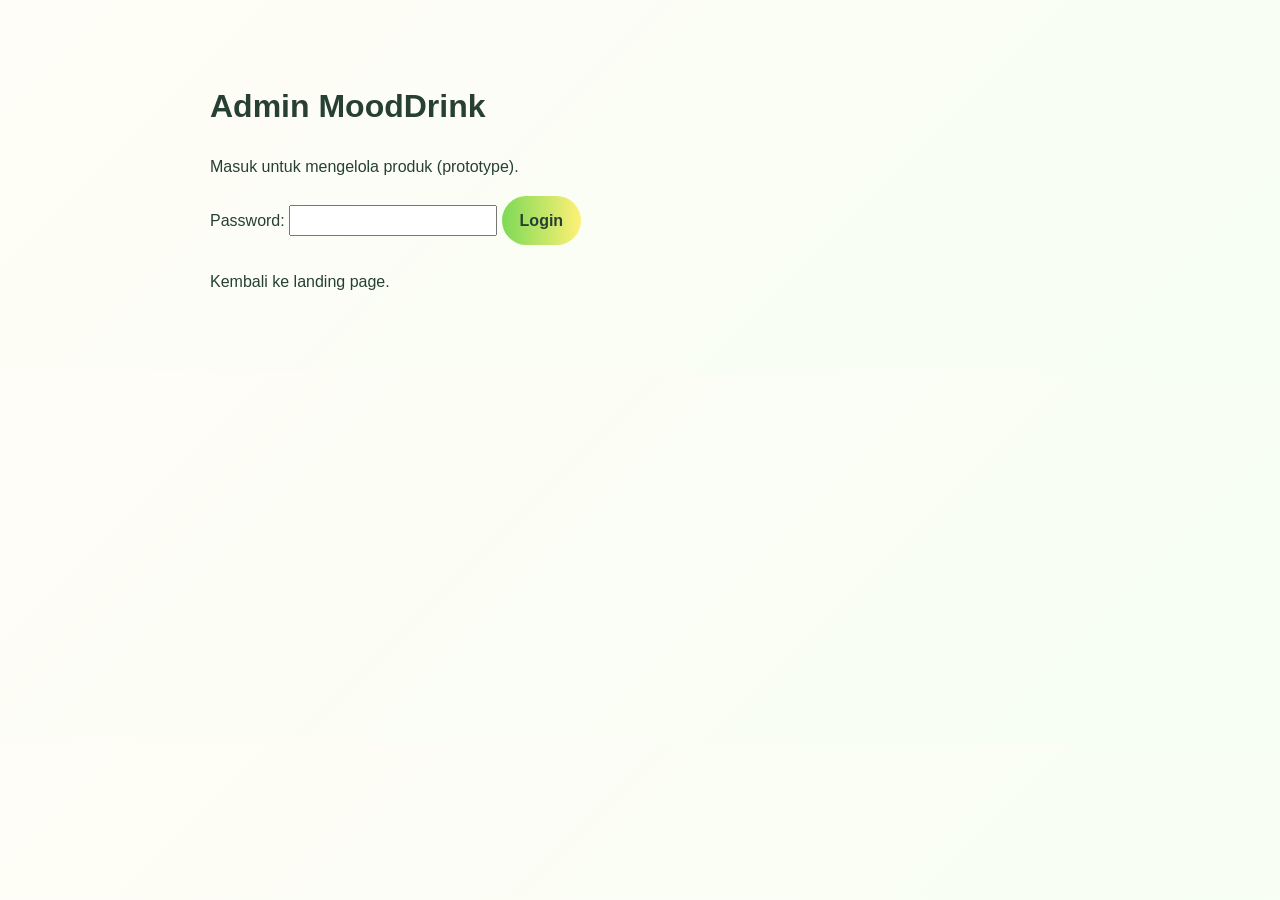
==== lamdingpage/admin.html @ 5b359b13 "feat(admin): add admin panel with product and order management - Implement admin login with password" ====
<!DOCTYPE html>
<html lang="id">
  <head>
    <meta charset="utf-8" />
    <meta name="viewport" content="width=device-width,initial-scale=1" />
    <meta http-equiv="Cache-Control" content="no-store, no-cache, must-revalidate, max-age=0" />
    <meta http-equiv="Pragma" content="no-cache" />
    <title>MoodDrink Admin</title>
    <link rel="stylesheet" href="styles.css" />
  </head>
  <body>
    <main style="max-width:900px;margin:40px auto;padding:20px;">
      <h1>Admin MoodDrink</h1>
      <div id="admin-login">
        <p>Masuk untuk mengelola produk (prototype).</p>
        <label>Password: <input id="admin-password" type="password" /></label>
        <button id="admin-login-btn" class="btn btn-primary">Login</button>
        <p style="color:var(--coral);font-weight:700;" id="admin-login-msg"></p>
      </div>
      <div id="admin-panel" style="display:none;">
        <div style="display:flex;justify-content:space-between;align-items:center;gap:12px;">
          <h2>Kelola Produk</h2>
          <button id="admin-logout-btn" class="btn btn-secondary" type="button">Logout</button>
        </div>
        <div id="admin-stats" class="stats" style="padding:0;margin:12px 0 18px;max-width:none;"></div>
        <form id="admin-add-form">
          <input id="p-name" placeholder="Nama produk" required />
          <input id="p-price" placeholder="Harga (angka)" required />
          <input id="p-desc" placeholder="Deskripsi" />
          <select id="p-category" required>
            <option value="">-- Pilih kategori --</option>
            <option value="juice">Juice Fresh</option>
            <option value="smoothie">Smoothie Creamy</option>
            <option value="coffee">Coffee Mood</option>
            <option value="tea">Tea Spark</option>
            <option value="ice-blend">Ice Blend</option>
            <option value="snack">Snack</option>
          </select>
          <select id="p-mood">
            <option value="fresh">Fresh</option>
            <option value="happy">Happy</option>
            <option value="focus">Focus</option>
            <option value="relax">Relax</option>
          </select>
          <input id="p-image" placeholder="URL foto produk" />
          <input id="p-stock" type="number" placeholder="Stok" value="10" min="0" />
          <button class="btn btn-primary" type="submit">Tambah / Simpan</button>
        </form>
        <div id="admin-list" style="margin-top:18px;"></div>
        <div style="margin-top:20px;">
          <h3>Pesanan Masuk</h3>
          <p style="font-size:0.95rem;color:#444;margin-bottom:8px;">Kelola status pesanan: baru, diproses, siap kirim, dan selesai.</p>
          <div id="admin-transactions"></div>
        </div>
      </div>
      <p style="margin-top:24px;">Kembali ke <a href="index.html">landing page</a>.</p>
    </main>
    <script src="admin.js?v=2"></script>
  </body>
</html>
---- lamdingpage/styles.css ----
:root {
  --mint: #7ed957;
  --lemon: #fff176;
  --coral: #ff8a65;
  --sky: #aedff7;
  --cream: #fffdf7;
  --text: #274033;
  --muted: #5f6f64;
  --border: #e8f2e7;
  --shadow: 0 12px 30px rgba(39, 64, 51, 0.08);
}

* { box-sizing: border-box; }
html { scroll-behavior: smooth; }
body {
  margin: 0;
  font-family: Arial, Helvetica, sans-serif;
  background: linear-gradient(135deg, var(--cream), #f7fff4);
  color: var(--text);
  line-height: 1.6;
}
a { text-decoration: none; color: inherit; }
button, input, select { font: inherit; }

.topbar {
  display: flex;
  justify-content: space-between;
  align-items: center;
  padding: 18px 24px;
  position: sticky;
  top: 0;
  background: rgba(255, 253, 247, 0.95);
  backdrop-filter: blur(8px);
  z-index: 100;
}

.brand { display: flex; align-items: center; gap: 10px; font-weight: 700; font-size: 1.1rem; }
.brand-mark {
  display: inline-flex;
  align-items: center;
  justify-content: center;
  width: 46px; height: 46px;
  border-radius: 16px;
  background: linear-gradient(135deg, #fff4b8 0%, var(--mint) 55%, #74d16b 100%);
  box-shadow: 0 10px 24px rgba(126, 217, 87, 0.25);
  position: relative;
  overflow: hidden;
}
.brand-mark-cup {
  width: 20px; height: 18px;
  border: 2px solid #2d4538;
  border-radius: 0 0 10px 10px;
  border-top: 0;
  position: relative;
  transform: translateY(1px);
}
.brand-mark-cup::before {
  content: '';
  position: absolute;
  top: -9px; left: 2px;
  width: 10px; height: 9px;
  border-top: 2px solid #2d4538;
  border-left: 2px solid #2d4538;
  border-right: 2px solid #2d4538;
  border-radius: 8px 8px 0 0;
  background: rgba(255,255,255,0.45);
}
.brand-mark-cup::after {
  content: '';
  position: absolute;
  top: -2px; right: -8px;
  width: 10px; height: 10px;
  border-radius: 50%;
  background: var(--coral);
  box-shadow: 0 0 0 2px rgba(255,255,255,0.45);
}
.brand-mark::before {
  content: '';
  position: absolute;
  bottom: 6px; right: 5px;
  width: 12px; height: 10px;
  background: linear-gradient(135deg, #4fbf6f, #8be77b);
  border-radius: 12px 0 12px 0;
  transform: rotate(-18deg);
}
.brand-mark::after {
  content: '';
  position: absolute;
  top: 4px; left: 4px;
  width: 8px; height: 8px;
  border-radius: 50%;
  background: rgba(255,255,255,0.7);
}
.nav-links { display: flex; gap: 18px; color: var(--muted); }
.cart-pill {
  border: none;
  border-radius: 999px;
  padding: 10px 14px;
  background: var(--text);
  color: white;
  font-weight: 700;
  cursor: pointer;
}
.cart-pill span { margin-left: 6px; }
.menu-toggle { display: none; border: none; background: none; font-size: 1.3rem; }

.hero {
  display: grid;
  grid-template-columns: 1.2fr 0.8fr;
  gap: 32px;
  padding: 56px 24px 36px;
  align-items: center;
  max-width: 1200px;
  margin: 0 auto;
}
.eyebrow {
  text-transform: uppercase;
  letter-spacing: 0.2em;
  font-size: 0.75rem;
  font-weight: 700;
  color: var(--coral);
  margin-bottom: 8px;
}
.hero h1 { font-size: clamp(2rem, 4vw, 3.2rem); line-height: 1.15; margin: 0 0 14px; }
.hero-text { font-size: 1.02rem; color: var(--muted); max-width: 620px; }
.hero-actions { display: flex; gap: 12px; flex-wrap: wrap; margin: 22px 0; }
.btn {
  display: inline-block;
  padding: 12px 18px;
  border-radius: 999px;
  font-weight: 700;
  border: none;
  cursor: pointer;
}
.btn-primary { background: linear-gradient(90deg, var(--mint), var(--lemon)); color: var(--text); }
.btn-secondary { border: 1px solid var(--border); background: white; color: var(--text); }
.hero-highlights { list-style: none; padding: 0; display: flex; flex-wrap: wrap; gap: 12px; color: var(--muted); }
.hero-card {
  background: linear-gradient(135deg, var(--sky), white);
  padding: 24px;
  border-radius: 28px;
  min-height: 320px;
  position: relative;
  overflow: hidden;
  box-shadow: 0 18px 40px rgba(87, 122, 93, 0.12);
}
.drink-bubble { position: absolute; border-radius: 50%; background: rgba(255,255,255,0.6); }
.bubble-large { width: 180px; height: 180px; top: -40px; right: -40px; }
.bubble-small { width: 90px; height: 90px; bottom: 24px; left: 20px; }
.hero-product-image {
  position: absolute;
  inset: 22px 24px auto auto;
  width: 180px;
  height: 220px;
  object-fit: cover;
  border-radius: 24px;
  box-shadow: 0 16px 32px rgba(39, 64, 51, 0.16);
  z-index: 1;
}
.hero-card-inner {
  position: relative;
  z-index: 1;
  background: rgba(255,255,255,0.92);
  border-radius: 24px;
  padding: 24px;
  margin-top: 70px;
  margin-right: 50px;
  max-width: 250px;
}
.hero-card-inner h3 { margin: 0 0 6px; }
.hero-card-inner p, .hero-card-inner span, .hero-card-inner strong { display: block; }

.stats { display: grid; grid-template-columns: repeat(3, 1fr); gap: 16px; max-width: 1200px; margin: 0 auto 40px; padding: 0 24px; }
.stats > div { background: white; padding: 18px; border-radius: 18px; text-align: center; border: 1px solid var(--border); }
.stats strong { display: block; font-size: 1.2rem; }

.section { max-width: 1200px; margin: 0 auto; padding: 40px 24px; }
.section-heading { margin-bottom: 20px; }
.section-heading h2 { margin: 0; font-size: clamp(1.4rem, 2.3vw, 1.9rem); }
.product-grid, .feature-grid, .testimonial-grid, .category-grid, .step-grid { display: grid; gap: 18px; }
.product-grid { grid-template-columns: repeat(4, 1fr); }
.feature-grid { grid-template-columns: repeat(3, 1fr); }
.testimonial-grid { grid-template-columns: repeat(2, 1fr); }
.category-grid { grid-template-columns: repeat(4, 1fr); }
.step-grid { grid-template-columns: repeat(3, 1fr); }
.product-card, .feature-card, .testimonial-card, .faq-item, .category-card, .step-card, .newsletter-card, .cart-panel, .checkout-card, .profile-card, .history-card {
  background: white;
  border: 1px solid var(--border);
  border-radius: 24px;
  padding: 20px;
  box-shadow: var(--shadow);
}
.product-card {
  display: flex;
  flex-direction: column;
  gap: 14px;
  align-items: stretch;
  min-height: 380px;
  transition: transform 220ms ease, box-shadow 220ms ease;
}
.product-card:hover {
  transform: translateY(-8px);
  box-shadow: 0 24px 40px rgba(39, 64, 51, 0.14);
}
.product-card h3 { margin: 0; font-size: 1.12rem; color: #243838; }
.product-card p { margin: 0; color: #5f6f64; line-height: 1.55; }
.product-card span { display: inline-block; font-weight: 700; color: var(--coral); margin-top: 6px; }
.product-meta { display: flex; flex-wrap: wrap; gap: 8px; }
.tag {
  display: inline-flex;
  align-items: center;
  width: fit-content;
  border-radius: 999px;
  background: #f5f5f5;
  color: var(--muted);
  font-size: 0.78rem;
  font-weight: 700;
  padding: 5px 9px;
}
.product-thumb {
  width: 100%;
  height: 210px;
  object-fit: cover;
  border-radius: 22px;
  margin-bottom: 8px;
  box-shadow: 0 12px 28px rgba(39, 64, 51, 0.12);
}
.product-card .btn {
  margin-top: auto;
  padding: 12px 16px;
}
.add-btn { margin-top: auto; width: fit-content; }
.category-icon { font-size: 2rem; }
.catalog-toolbar {
  display: grid;
  grid-template-columns: repeat(4, 1fr);
  gap: 12px;
  margin-bottom: 18px;
}
.catalog-toolbar label, .profile-card label, .variant-grid label {
  display: grid;
  gap: 6px;
  color: var(--muted);
  font-weight: 700;
  font-size: 0.9rem;
}
.catalog-toolbar select, .profile-card input, .profile-card select, .variant-grid select {
  border: 1px solid var(--border);
  border-radius: 14px;
  padding: 11px 12px;
  background: white;
  color: var(--text);
}
.newsletter-card { display: flex; align-items: center; justify-content: space-between; gap: 20px; }
.subscribe-form { display: flex; gap: 10px; flex-wrap: wrap; }
.subscribe-form input { min-width: 240px; padding: 10px 12px; border-radius: 999px; border: 1px solid var(--border); }
.subscribe-message { color: var(--coral); font-weight: 700; margin-top: 8px; }

.promo-banner {
  max-width: 1200px; margin: 24px auto 40px; padding: 24px; border-radius: 24px;
  background: linear-gradient(90deg, var(--mint), var(--lemon));
  display: flex; align-items: center; justify-content: space-between; gap: 16px;
}
.order-section { padding-top: 20px; }
.order-layout { display: grid; grid-template-columns: 1.1fr 0.9fr; gap: 18px; }
.order-panel, .order-summary { background: white; border: 1px solid var(--border); border-radius: 20px; padding: 20px; box-shadow: 0 8px 22px rgba(39, 64, 51, 0.05); }
.select-group { display: flex; flex-direction: column; gap: 6px; margin-bottom: 14px; }
.select-group select { padding: 10px 12px; border-radius: 12px; border: 1px solid var(--border); font-size: 0.95rem; }
.order-summary h3 { margin-top: 0; }
.order-summary p { margin: 6px 0; }
.order-message { color: var(--coral); font-weight: 700; margin-top: 14px; }

.faq-list { display: grid; gap: 12px; }

.checkout-layout, .account-layout {
  display: grid;
  grid-template-columns: minmax(0, 1.25fr) minmax(300px, 0.75fr);
  gap: 18px;
}
.panel-title-row {
  display: flex;
  justify-content: space-between;
  align-items: center;
  gap: 12px;
}
.panel-title-row h3 { margin: 0; }
.cart-list, .history-list { display: grid; gap: 12px; margin-top: 14px; }
.cart-item, .history-item {
  display: grid;
  grid-template-columns: 1fr auto;
  gap: 12px;
  align-items: center;
  padding: 12px;
  border: 1px solid var(--border);
  border-radius: 16px;
  background: #fffefb;
}
.cart-actions {
  display: inline-grid;
  grid-template-columns: 34px 34px 34px;
  gap: 6px;
  align-items: center;
}
.qty-btn {
  width: 34px;
  height: 34px;
  border: 1px solid var(--border);
  border-radius: 50%;
  background: white;
  cursor: pointer;
  font-weight: 800;
}
.price-lines {
  display: grid;
  grid-template-columns: 1fr auto;
  gap: 10px 12px;
  padding: 14px 0;
  border-top: 1px solid var(--border);
  border-bottom: 1px solid var(--border);
  margin: 12px 0 16px;
}
.mini-note { color: var(--muted); font-size: 0.92rem; margin: 8px 0 0; }
.profile-card { display: grid; gap: 12px; }
.loyalty-badge {
  border-radius: 999px;
  background: linear-gradient(90deg, var(--lemon), var(--mint));
  padding: 7px 11px;
  font-weight: 800;
}
.checkout-preview {
  background: #f7fff4;
  border: 1px solid var(--border);
  border-radius: 14px;
  padding: 10px 12px;
  font-weight: 800;
}
.modal-product-image {
  width: 100%;
  height: 220px;
  object-fit: cover;
  border-radius: 18px;
  margin: 8px 0 12px;
}
.variant-grid {
  display: grid;
  grid-template-columns: repeat(2, 1fr);
  gap: 10px;
  margin-top: 12px;
}

.modal-overlay {
  position: fixed; inset: 0; background: rgba(8, 20, 16, 0.45); display: none; align-items: center; justify-content: center; padding: 20px; z-index: 200;
}
.modal-overlay.active { display: flex; }
.modal-box { background: white; border-radius: 24px; padding: 24px; width: min(560px, 100%); max-height: calc(100vh - 40px); overflow: auto; position: relative; }
.modal-close { position: absolute; top: 12px; right: 14px; border: none; background: none; font-size: 1.3rem; cursor: pointer; }
.modal-box form { display: grid; gap: 12px; }
.modal-box label { display: grid; gap: 6px; font-weight: 600; }
.modal-box input, .modal-box select { padding: 10px 12px; border-radius: 12px; border: 1px solid var(--border); }

/* Product card micro-interactions */
.product-card { transition: transform 220ms ease, box-shadow 220ms ease; }
.product-card:hover { transform: translateY(-6px) scale(1.01); box-shadow: 0 20px 40px rgba(39,64,51,0.12); }

/* Product modal specific */
#product-modal .modal-box { animation: scaleIn 220ms ease; }
@keyframes scaleIn { from { transform: scale(0.96); opacity: 0; } to { transform: scale(1); opacity: 1; } }

/* subtle entrance for hero elements */
.hero-copy, .hero-card { transform-origin: center; animation: floatIn 480ms cubic-bezier(.2,.9,.24,1); }
@keyframes floatIn { from { transform: translateY(6px); opacity: 0; } to { transform: translateY(0); opacity: 1; } }

.footer { text-align: center; padding: 24px; color: var(--muted); border-top: 1px solid var(--border); }

@media (max-width: 860px) {
  .hero, .product-grid, .feature-grid, .testimonial-grid, .stats, .category-grid, .step-grid, .catalog-toolbar { grid-template-columns: 1fr 1fr; }
  .hero { grid-template-columns: 1fr; }
  .checkout-layout, .account-layout { grid-template-columns: 1fr; }
  .newsletter-card { flex-direction: column; align-items: flex-start; }
}
@media (max-width: 640px) {
  .menu-toggle { display: block; }
  .nav-links { display: none; position: absolute; top: 60px; right: 16px; flex-direction: column; background: white; padding: 12px; border-radius: 12px; border: 1px solid var(--border); }
  .nav-links.active { display: flex; }
  .cart-pill { display: none; }
  .hero, .product-grid, .feature-grid, .testimonial-grid, .stats, .promo-banner, .category-grid, .step-grid, .catalog-toolbar, .variant-grid { grid-template-columns: 1fr; }
  .promo-banner { display: block; }
  .order-layout { grid-template-columns: 1fr; }
  .cart-item, .history-item { grid-template-columns: 1fr; }
  .subscribe-form { flex-direction: column; width: 100%; }
  .subscribe-form input { min-width: 100%; }
  .hero-product-image { position: relative; inset: auto; width: 100%; height: 180px; margin-bottom: 12px; }
  .hero-card-inner { margin: 0; max-width: none; }
}
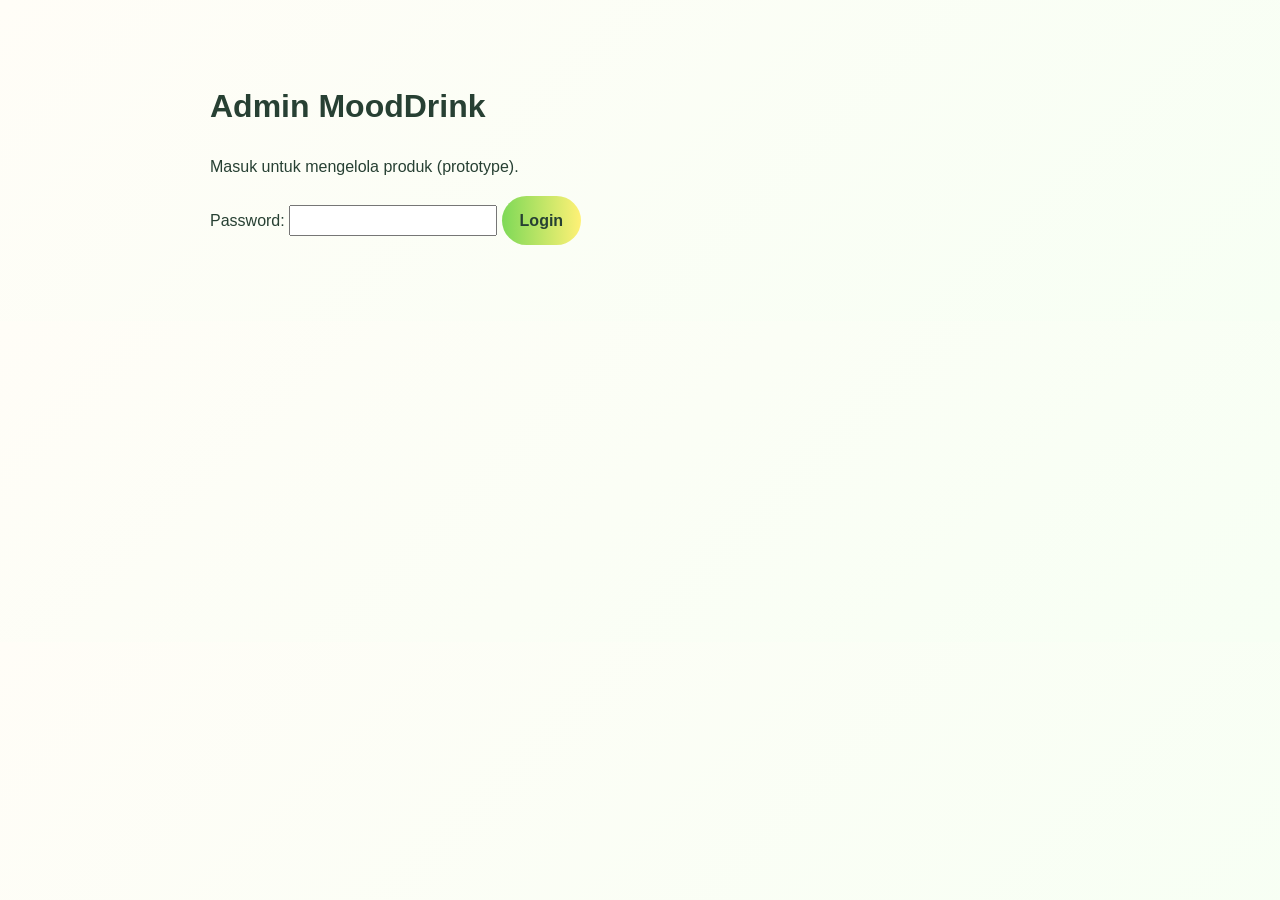
==== commit bce2d630: "COMMIT PERTAMAQU" ====
--- a/lamdingpage/admin.html
+++ b/lamdingpage/admin.html
@@ -20,7 +20,10 @@
       <div id="admin-panel" style="display:none;">
         <div style="display:flex;justify-content:space-between;align-items:center;gap:12px;">
           <h2>Kelola Produk</h2>
-          <button id="admin-logout-btn" class="btn btn-secondary" type="button">Logout</button>
+          <div style="display:flex;gap:10px;align-items:center;flex-wrap:wrap;">
+            <a class="btn btn-secondary" href="index.html">Landing Page</a>
+            <button id="admin-logout-btn" class="btn btn-secondary" type="button">Logout</button>
+          </div>
         </div>
         <div id="admin-stats" class="stats" style="padding:0;margin:12px 0 18px;max-width:none;"></div>
         <form id="admin-add-form">
@@ -53,7 +56,6 @@
           <div id="admin-transactions"></div>
         </div>
       </div>
-      <p style="margin-top:24px;">Kembali ke <a href="index.html">landing page</a>.</p>
     </main>
     <script src="admin.js?v=2"></script>
   </body>
--- a/lamdingpage/styles.css
+++ b/lamdingpage/styles.css
@@ -92,6 +92,14 @@
   background: rgba(255,255,255,0.7);
 }
 .nav-links { display: flex; gap: 18px; color: var(--muted); }
+.login-pill {
+  border-radius: 999px;
+  padding: 10px 16px;
+  background: linear-gradient(90deg, var(--mint), var(--lemon));
+  color: var(--text);
+  font-weight: 800;
+  white-space: nowrap;
+}
 .cart-pill {
   border: none;
   border-radius: 999px;
@@ -169,6 +177,7 @@
 }
 .hero-card-inner h3 { margin: 0 0 6px; }
 .hero-card-inner p, .hero-card-inner span, .hero-card-inner strong { display: block; }
+.hero-order-btn { margin-top: 14px; }
 
 .stats { display: grid; grid-template-columns: repeat(3, 1fr); gap: 16px; max-width: 1200px; margin: 0 auto 40px; padding: 0 24px; }
 .stats > div { background: white; padding: 18px; border-radius: 18px; text-align: center; border: 1px solid var(--border); }
@@ -183,7 +192,7 @@
 .testimonial-grid { grid-template-columns: repeat(2, 1fr); }
 .category-grid { grid-template-columns: repeat(4, 1fr); }
 .step-grid { grid-template-columns: repeat(3, 1fr); }
-.product-card, .feature-card, .testimonial-card, .faq-item, .category-card, .step-card, .newsletter-card, .cart-panel, .checkout-card, .profile-card, .history-card {
+.product-card, .feature-card, .testimonial-card, .faq-item, .category-card, .step-card, .newsletter-card, .cart-panel, .checkout-card, .profile-card, .history-card, .auth-card, .notification-card {
   background: white;
   border: 1px solid var(--border);
   border-radius: 24px;
@@ -285,15 +294,56 @@
 }
 .panel-title-row h3 { margin: 0; }
 .cart-list, .history-list { display: grid; gap: 12px; margin-top: 14px; }
-.cart-item, .history-item {
-  display: grid;
-  grid-template-columns: 1fr auto;
+.cart-item, .history-item, .notification-item {
+  display: grid;
+  grid-template-columns: auto 1fr auto;
   gap: 12px;
   align-items: center;
   padding: 12px;
   border: 1px solid var(--border);
   border-radius: 16px;
   background: #fffefb;
+}
+.history-item, .notification-item {
+  grid-template-columns: 1fr auto;
+}
+.cart-select {
+  display: inline-flex;
+  align-items: center;
+  gap: 8px;
+  font-weight: 800;
+  color: var(--text);
+}
+.cart-select input {
+  width: 18px;
+  height: 18px;
+  accent-color: var(--mint);
+  cursor: pointer;
+}
+.notification-card { display: grid; gap: 12px; }
+.notification-list { display: grid; gap: 10px; }
+.notification-item.unread {
+  background: #f7fff4;
+  border-color: rgba(126, 217, 87, 0.45);
+}
+.notification-read-btn:disabled {
+  opacity: 0.6;
+  cursor: default;
+}
+.admin-order-control {
+  width: 150px;
+  min-height: 44px;
+  padding: 10px 12px;
+  text-align: center;
+}
+select.admin-order-control {
+  border: 1px solid var(--border);
+  border-radius: 999px;
+  background: white;
+  color: var(--text);
+}
+.admin-order-row {
+  align-items: start;
 }
 .cart-actions {
   display: inline-grid;
@@ -319,7 +369,42 @@
   border-bottom: 1px solid var(--border);
   margin: 12px 0 16px;
 }
+.checkout-option {
+  display: grid;
+  gap: 6px;
+  color: var(--muted);
+  font-weight: 700;
+  font-size: 0.9rem;
+  margin-bottom: 14px;
+}
+.checkout-option select {
+  border: 1px solid var(--border);
+  border-radius: 14px;
+  padding: 11px 12px;
+  background: white;
+  color: var(--text);
+}
 .mini-note { color: var(--muted); font-size: 0.92rem; margin: 8px 0 0; }
+.auth-card {
+  display: grid;
+  grid-template-columns: 1fr auto auto;
+  align-items: center;
+  gap: 14px;
+  margin-bottom: 18px;
+}
+.auth-card h3 { margin: 0; }
+.login-form {
+  display: flex;
+  flex-wrap: wrap;
+  gap: 10px;
+  justify-content: flex-end;
+}
+.login-form input {
+  width: 180px;
+  border: 1px solid var(--border);
+  border-radius: 999px;
+  padding: 10px 12px;
+}
 .profile-card { display: grid; gap: 12px; }
 .loyalty-badge {
   border-radius: 999px;
@@ -333,6 +418,47 @@
   border-radius: 14px;
   padding: 10px 12px;
   font-weight: 800;
+}
+.payment-detail-box {
+  display: grid;
+  gap: 10px;
+  border: 1px solid var(--border);
+  border-radius: 16px;
+  padding: 12px;
+  background: #fffefb;
+}
+.payment-fields {
+  display: grid;
+  gap: 10px;
+}
+.qris-panel {
+  display: grid;
+  grid-template-columns: 96px 1fr;
+  gap: 12px;
+  align-items: center;
+}
+.qris-code {
+  display: grid;
+  grid-template-columns: repeat(4, 1fr);
+  gap: 4px;
+  width: 96px;
+  height: 96px;
+  padding: 8px;
+  border: 2px solid var(--text);
+  border-radius: 10px;
+  background: white;
+}
+.qris-code span {
+  background: var(--text);
+  border-radius: 2px;
+}
+.qris-code span:nth-child(2),
+.qris-code span:nth-child(5),
+.qris-code span:nth-child(8),
+.qris-code span:nth-child(10),
+.qris-code span:nth-child(15) {
+  background: transparent;
+  border: 1px solid var(--text);
 }
 .modal-product-image {
   width: 100%;
@@ -358,6 +484,59 @@
 .modal-box label { display: grid; gap: 6px; font-weight: 600; }
 .modal-box input, .modal-box select { padding: 10px 12px; border-radius: 12px; border: 1px solid var(--border); }
 
+.customer-shell {
+  display: grid;
+  gap: 22px;
+  width: min(980px, calc(100% - 32px));
+  margin: 40px auto;
+}
+.customer-topline {
+  display: flex;
+  align-items: center;
+  justify-content: space-between;
+  gap: 14px;
+}
+.customer-login-card,
+.customer-panel {
+  background: white;
+  border: 1px solid var(--border);
+  border-radius: 24px;
+  padding: 24px;
+  box-shadow: var(--shadow);
+}
+.customer-login-card {
+  display: grid;
+  grid-template-columns: minmax(0, 1fr) minmax(280px, 0.8fr);
+  gap: 24px;
+  align-items: start;
+}
+.customer-login-card h1,
+.customer-panel h1 {
+  margin: 0;
+  font-size: clamp(1.7rem, 3vw, 2.4rem);
+}
+.customer-login-form {
+  display: grid;
+  gap: 12px;
+}
+.customer-login-form label {
+  display: grid;
+  gap: 6px;
+  color: var(--muted);
+  font-weight: 700;
+  font-size: 0.9rem;
+}
+.customer-login-form input {
+  border: 1px solid var(--border);
+  border-radius: 14px;
+  padding: 11px 12px;
+  background: white;
+  color: var(--text);
+}
+.customer-panel {
+  gap: 18px;
+}
+
 /* Product card micro-interactions */
 .product-card { transition: transform 220ms ease, box-shadow 220ms ease; }
 .product-card:hover { transform: translateY(-6px) scale(1.01); box-shadow: 0 20px 40px rgba(39,64,51,0.12); }
@@ -376,19 +555,28 @@
   .hero, .product-grid, .feature-grid, .testimonial-grid, .stats, .category-grid, .step-grid, .catalog-toolbar { grid-template-columns: 1fr 1fr; }
   .hero { grid-template-columns: 1fr; }
   .checkout-layout, .account-layout { grid-template-columns: 1fr; }
+  .customer-login-card { grid-template-columns: 1fr; }
   .newsletter-card { flex-direction: column; align-items: flex-start; }
+  .auth-card { grid-template-columns: 1fr; align-items: stretch; }
+  .login-form { justify-content: flex-start; }
 }
 @media (max-width: 640px) {
   .menu-toggle { display: block; }
   .nav-links { display: none; position: absolute; top: 60px; right: 16px; flex-direction: column; background: white; padding: 12px; border-radius: 12px; border: 1px solid var(--border); }
   .nav-links.active { display: flex; }
   .cart-pill { display: none; }
+  .login-pill { padding: 9px 13px; }
   .hero, .product-grid, .feature-grid, .testimonial-grid, .stats, .promo-banner, .category-grid, .step-grid, .catalog-toolbar, .variant-grid { grid-template-columns: 1fr; }
   .promo-banner { display: block; }
   .order-layout { grid-template-columns: 1fr; }
-  .cart-item, .history-item { grid-template-columns: 1fr; }
+  .cart-item, .history-item, .notification-item { grid-template-columns: 1fr; }
+  .admin-order-row { grid-template-columns: 1fr !important; }
+  .admin-order-control { width: 100%; }
+  .qris-panel { grid-template-columns: 1fr; }
+  .customer-topline { align-items: flex-start; flex-direction: column; }
   .subscribe-form { flex-direction: column; width: 100%; }
-  .subscribe-form input { min-width: 100%; }
+  .subscribe-form input, .login-form input { min-width: 100%; width: 100%; }
+  .login-form .btn { width: 100%; }
   .hero-product-image { position: relative; inset: auto; width: 100%; height: 180px; margin-bottom: 12px; }
   .hero-card-inner { margin: 0; max-width: none; }
 }
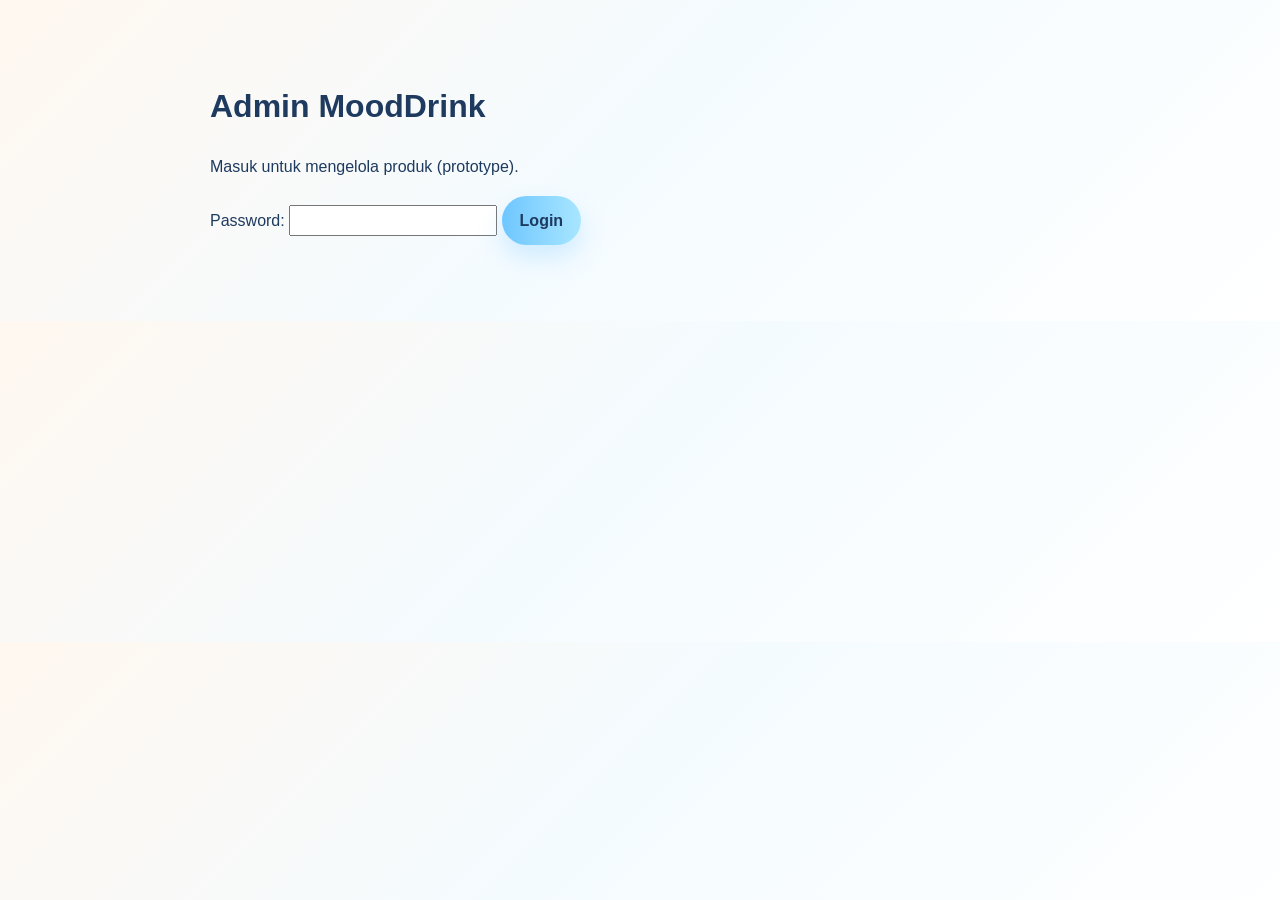
==== commit 27cb4d6a: "commit keduaqu" ====
--- a/lamdingpage/admin.html
+++ b/lamdingpage/admin.html
@@ -6,7 +6,8 @@
     <meta http-equiv="Cache-Control" content="no-store, no-cache, must-revalidate, max-age=0" />
     <meta http-equiv="Pragma" content="no-cache" />
     <title>MoodDrink Admin</title>
-    <link rel="stylesheet" href="styles.css" />
+    <link rel="icon" type="image/svg+xml" href="mooddrink-icon.svg?v=2" />
+    <link rel="stylesheet" href="styles.css?v=2" />
   </head>
   <body>
     <main style="max-width:900px;margin:40px auto;padding:20px;">
@@ -57,6 +58,6 @@
         </div>
       </div>
     </main>
-    <script src="admin.js?v=2"></script>
+    <script src="admin.js?v=3"></script>
   </body>
 </html>
--- a/lamdingpage/styles.css
+++ b/lamdingpage/styles.css
@@ -1,37 +1,47 @@
 :root {
-  --mint: #7ed957;
-  --lemon: #fff176;
-  --coral: #ff8a65;
-  --sky: #aedff7;
-  --cream: #fffdf7;
-  --text: #274033;
-  --muted: #5f6f64;
-  --border: #e8f2e7;
-  --shadow: 0 12px 30px rgba(39, 64, 51, 0.08);
+  --primary: #6EC6FF;
+  --soft-cyan: #A8E6FF;
+  --coral: #FF8A65;
+  --sky: var(--primary);
+  --cream: #FFF8F0;
+  --white: #FFFFFF;
+  --text: #1E3A5F;
+  --muted: #5B728E;
+  --border: #D8ECFA;
+  --shadow: 0 16px 38px rgba(30, 58, 95, 0.09);
 }
 
 * { box-sizing: border-box; }
-html { scroll-behavior: smooth; }
+html {
+  scroll-behavior: smooth;
+  overflow-x: hidden;
+}
 body {
   margin: 0;
   font-family: Arial, Helvetica, sans-serif;
-  background: linear-gradient(135deg, var(--cream), #f7fff4);
+  background: linear-gradient(135deg, var(--cream) 0%, #F4FBFF 48%, #FFFFFF 100%);
   color: var(--text);
   line-height: 1.6;
+  overflow-x: hidden;
 }
 a { text-decoration: none; color: inherit; }
-button, input, select { font: inherit; }
+img, video, canvas, svg, table { max-width: 100%; }
+img, video { height: auto; display: block; }
+button, input, select, textarea { font: inherit; max-width: 100%; }
+table { width: 100%; border-collapse: collapse; }
 
 .topbar {
   display: flex;
   justify-content: space-between;
   align-items: center;
-  padding: 18px 24px;
+  gap: 14px;
+  padding: 18px clamp(16px, 3vw, 24px);
   position: sticky;
   top: 0;
-  background: rgba(255, 253, 247, 0.95);
+  background: rgba(255, 255, 255, 0.88);
   backdrop-filter: blur(8px);
   z-index: 100;
+  width: 100%;
 }
 
 .brand { display: flex; align-items: center; gap: 10px; font-weight: 700; font-size: 1.1rem; }
@@ -40,15 +50,20 @@
   align-items: center;
   justify-content: center;
   width: 46px; height: 46px;
-  border-radius: 16px;
-  background: linear-gradient(135deg, #fff4b8 0%, var(--mint) 55%, #74d16b 100%);
-  box-shadow: 0 10px 24px rgba(126, 217, 87, 0.25);
+  border-radius: 50%;
+  background: transparent;
+  box-shadow: 0 10px 24px rgba(110, 198, 255, 0.24);
   position: relative;
   overflow: hidden;
 }
+.brand-mark img {
+  width: 100%;
+  height: 100%;
+  object-fit: contain;
+}
 .brand-mark-cup {
   width: 20px; height: 18px;
-  border: 2px solid #2d4538;
+  border: 2px solid var(--text);
   border-radius: 0 0 10px 10px;
   border-top: 0;
   position: relative;
@@ -59,9 +74,9 @@
   position: absolute;
   top: -9px; left: 2px;
   width: 10px; height: 9px;
-  border-top: 2px solid #2d4538;
-  border-left: 2px solid #2d4538;
-  border-right: 2px solid #2d4538;
+  border-top: 2px solid var(--text);
+  border-left: 2px solid var(--text);
+  border-right: 2px solid var(--text);
   border-radius: 8px 8px 0 0;
   background: rgba(255,255,255,0.45);
 }
@@ -75,27 +90,27 @@
   box-shadow: 0 0 0 2px rgba(255,255,255,0.45);
 }
 .brand-mark::before {
-  content: '';
+  content: none;
   position: absolute;
   bottom: 6px; right: 5px;
   width: 12px; height: 10px;
-  background: linear-gradient(135deg, #4fbf6f, #8be77b);
+  background: linear-gradient(135deg, #BEEFFF, var(--sky));
   border-radius: 12px 0 12px 0;
   transform: rotate(-18deg);
 }
 .brand-mark::after {
-  content: '';
+  content: none;
   position: absolute;
   top: 4px; left: 4px;
   width: 8px; height: 8px;
   border-radius: 50%;
   background: rgba(255,255,255,0.7);
 }
-.nav-links { display: flex; gap: 18px; color: var(--muted); }
+.nav-links { display: flex; flex-wrap: wrap; justify-content: center; gap: 12px 18px; color: var(--muted); }
 .login-pill {
   border-radius: 999px;
   padding: 10px 16px;
-  background: linear-gradient(90deg, var(--mint), var(--lemon));
+  background: linear-gradient(90deg, var(--sky), var(--soft-cyan));
   color: var(--text);
   font-weight: 800;
   white-space: nowrap;
@@ -108,17 +123,18 @@
   color: white;
   font-weight: 700;
   cursor: pointer;
+  white-space: nowrap;
 }
 .cart-pill span { margin-left: 6px; }
 .menu-toggle { display: none; border: none; background: none; font-size: 1.3rem; }
 
 .hero {
   display: grid;
-  grid-template-columns: 1.2fr 0.8fr;
+  grid-template-columns: minmax(0, 1.2fr) minmax(320px, 0.8fr);
   gap: 32px;
-  padding: 56px 24px 36px;
-  align-items: center;
-  max-width: 1200px;
+  padding: 56px clamp(16px, 3vw, 24px) 36px;
+  align-items: center;
+  width: min(1200px, 100%);
   margin: 0 auto;
 }
 .eyebrow {
@@ -139,18 +155,28 @@
   font-weight: 700;
   border: none;
   cursor: pointer;
-}
-.btn-primary { background: linear-gradient(90deg, var(--mint), var(--lemon)); color: var(--text); }
+  transition: transform 180ms ease, box-shadow 180ms ease, background 180ms ease, border-color 180ms ease;
+}
+.btn:hover { transform: translateY(-2px); }
+.btn-primary {
+  background: linear-gradient(90deg, var(--sky), var(--soft-cyan));
+  color: var(--text);
+  box-shadow: 0 12px 24px rgba(110, 198, 255, 0.28);
+}
+.btn-primary:hover { box-shadow: 0 16px 30px rgba(110, 198, 255, 0.36); }
 .btn-secondary { border: 1px solid var(--border); background: white; color: var(--text); }
+.btn-secondary:hover { border-color: rgba(110, 198, 255, 0.7); box-shadow: 0 12px 24px rgba(30, 58, 95, 0.08); }
 .hero-highlights { list-style: none; padding: 0; display: flex; flex-wrap: wrap; gap: 12px; color: var(--muted); }
+.hero-highlights li { max-width: 100%; }
 .hero-card {
-  background: linear-gradient(135deg, var(--sky), white);
+  background: linear-gradient(135deg, var(--soft-cyan), white);
   padding: 24px;
   border-radius: 28px;
   min-height: 320px;
+  width: 100%;
   position: relative;
   overflow: hidden;
-  box-shadow: 0 18px 40px rgba(87, 122, 93, 0.12);
+  box-shadow: 0 18px 40px rgba(30, 58, 95, 0.12);
 }
 .drink-bubble { position: absolute; border-radius: 50%; background: rgba(255,255,255,0.6); }
 .bubble-large { width: 180px; height: 180px; top: -40px; right: -40px; }
@@ -162,36 +188,36 @@
   height: 220px;
   object-fit: cover;
   border-radius: 24px;
-  box-shadow: 0 16px 32px rgba(39, 64, 51, 0.16);
+  box-shadow: 0 16px 32px rgba(30, 58, 95, 0.16);
   z-index: 1;
 }
 .hero-card-inner {
   position: relative;
   z-index: 1;
-  background: rgba(255,255,255,0.92);
+  background: rgba(255,255,255,0.94);
   border-radius: 24px;
   padding: 24px;
   margin-top: 70px;
   margin-right: 50px;
-  max-width: 250px;
+  width: min(250px, 100%);
 }
 .hero-card-inner h3 { margin: 0 0 6px; }
 .hero-card-inner p, .hero-card-inner span, .hero-card-inner strong { display: block; }
 .hero-order-btn { margin-top: 14px; }
 
-.stats { display: grid; grid-template-columns: repeat(3, 1fr); gap: 16px; max-width: 1200px; margin: 0 auto 40px; padding: 0 24px; }
+.stats { display: grid; grid-template-columns: repeat(3, minmax(0, 1fr)); gap: 16px; width: min(1200px, 100%); margin: 0 auto 40px; padding: 0 clamp(16px, 3vw, 24px); }
 .stats > div { background: white; padding: 18px; border-radius: 18px; text-align: center; border: 1px solid var(--border); }
 .stats strong { display: block; font-size: 1.2rem; }
 
-.section { max-width: 1200px; margin: 0 auto; padding: 40px 24px; }
+.section { width: min(1200px, 100%); margin: 0 auto; padding: 40px clamp(16px, 3vw, 24px); }
 .section-heading { margin-bottom: 20px; }
 .section-heading h2 { margin: 0; font-size: clamp(1.4rem, 2.3vw, 1.9rem); }
 .product-grid, .feature-grid, .testimonial-grid, .category-grid, .step-grid { display: grid; gap: 18px; }
-.product-grid { grid-template-columns: repeat(4, 1fr); }
-.feature-grid { grid-template-columns: repeat(3, 1fr); }
-.testimonial-grid { grid-template-columns: repeat(2, 1fr); }
-.category-grid { grid-template-columns: repeat(4, 1fr); }
-.step-grid { grid-template-columns: repeat(3, 1fr); }
+.product-grid { grid-template-columns: repeat(4, minmax(0, 1fr)); }
+.feature-grid { grid-template-columns: repeat(3, minmax(0, 1fr)); }
+.testimonial-grid { grid-template-columns: repeat(2, minmax(0, 1fr)); }
+.category-grid { grid-template-columns: repeat(4, minmax(0, 1fr)); }
+.step-grid { grid-template-columns: repeat(3, minmax(0, 1fr)); }
 .product-card, .feature-card, .testimonial-card, .faq-item, .category-card, .step-card, .newsletter-card, .cart-panel, .checkout-card, .profile-card, .history-card, .auth-card, .notification-card {
   background: white;
   border: 1px solid var(--border);
@@ -205,14 +231,15 @@
   gap: 14px;
   align-items: stretch;
   min-height: 380px;
+  min-width: 0;
   transition: transform 220ms ease, box-shadow 220ms ease;
 }
 .product-card:hover {
   transform: translateY(-8px);
-  box-shadow: 0 24px 40px rgba(39, 64, 51, 0.14);
-}
-.product-card h3 { margin: 0; font-size: 1.12rem; color: #243838; }
-.product-card p { margin: 0; color: #5f6f64; line-height: 1.55; }
+  box-shadow: 0 24px 40px rgba(30, 58, 95, 0.14);
+}
+.product-card h3 { margin: 0; font-size: 1.12rem; color: var(--text); }
+.product-card p { margin: 0; color: var(--muted); line-height: 1.55; }
 .product-card span { display: inline-block; font-weight: 700; color: var(--coral); margin-top: 6px; }
 .product-meta { display: flex; flex-wrap: wrap; gap: 8px; }
 .tag {
@@ -220,7 +247,7 @@
   align-items: center;
   width: fit-content;
   border-radius: 999px;
-  background: #f5f5f5;
+  background: #F2FAFF;
   color: var(--muted);
   font-size: 0.78rem;
   font-weight: 700;
@@ -228,11 +255,12 @@
 }
 .product-thumb {
   width: 100%;
-  height: 210px;
+  aspect-ratio: 4 / 3;
+  height: auto;
   object-fit: cover;
   border-radius: 22px;
   margin-bottom: 8px;
-  box-shadow: 0 12px 28px rgba(39, 64, 51, 0.12);
+  box-shadow: 0 12px 28px rgba(30, 58, 95, 0.12);
 }
 .product-card .btn {
   margin-top: auto;
@@ -242,7 +270,7 @@
 .category-icon { font-size: 2rem; }
 .catalog-toolbar {
   display: grid;
-  grid-template-columns: repeat(4, 1fr);
+  grid-template-columns: repeat(4, minmax(0, 1fr));
   gap: 12px;
   margin-bottom: 18px;
 }
@@ -261,18 +289,19 @@
   color: var(--text);
 }
 .newsletter-card { display: flex; align-items: center; justify-content: space-between; gap: 20px; }
+.newsletter-card > * { min-width: 0; }
 .subscribe-form { display: flex; gap: 10px; flex-wrap: wrap; }
-.subscribe-form input { min-width: 240px; padding: 10px 12px; border-radius: 999px; border: 1px solid var(--border); }
+.subscribe-form input { width: min(280px, 100%); min-width: min(240px, 100%); padding: 10px 12px; border-radius: 999px; border: 1px solid var(--border); }
 .subscribe-message { color: var(--coral); font-weight: 700; margin-top: 8px; }
 
 .promo-banner {
-  max-width: 1200px; margin: 24px auto 40px; padding: 24px; border-radius: 24px;
-  background: linear-gradient(90deg, var(--mint), var(--lemon));
+  width: min(calc(100% - 32px), 1152px); margin: 24px auto 40px; padding: 24px; border-radius: 24px;
+  background: linear-gradient(90deg, var(--sky), var(--soft-cyan));
   display: flex; align-items: center; justify-content: space-between; gap: 16px;
 }
 .order-section { padding-top: 20px; }
-.order-layout { display: grid; grid-template-columns: 1.1fr 0.9fr; gap: 18px; }
-.order-panel, .order-summary { background: white; border: 1px solid var(--border); border-radius: 20px; padding: 20px; box-shadow: 0 8px 22px rgba(39, 64, 51, 0.05); }
+.order-layout { display: grid; grid-template-columns: minmax(0, 1.1fr) minmax(280px, 0.9fr); gap: 18px; }
+.order-panel, .order-summary { background: white; border: 1px solid var(--border); border-radius: 20px; padding: 20px; box-shadow: 0 8px 22px rgba(30, 58, 95, 0.06); }
 .select-group { display: flex; flex-direction: column; gap: 6px; margin-bottom: 14px; }
 .select-group select { padding: 10px 12px; border-radius: 12px; border: 1px solid var(--border); font-size: 0.95rem; }
 .order-summary h3 { margin-top: 0; }
@@ -296,16 +325,16 @@
 .cart-list, .history-list { display: grid; gap: 12px; margin-top: 14px; }
 .cart-item, .history-item, .notification-item {
   display: grid;
-  grid-template-columns: auto 1fr auto;
+  grid-template-columns: auto minmax(0, 1fr) auto;
   gap: 12px;
   align-items: center;
   padding: 12px;
   border: 1px solid var(--border);
   border-radius: 16px;
-  background: #fffefb;
+  background: #FFFFFF;
 }
 .history-item, .notification-item {
-  grid-template-columns: 1fr auto;
+  grid-template-columns: minmax(0, 1fr) auto;
 }
 .cart-select {
   display: inline-flex;
@@ -317,14 +346,14 @@
 .cart-select input {
   width: 18px;
   height: 18px;
-  accent-color: var(--mint);
+  accent-color: var(--sky);
   cursor: pointer;
 }
 .notification-card { display: grid; gap: 12px; }
 .notification-list { display: grid; gap: 10px; }
 .notification-item.unread {
-  background: #f7fff4;
-  border-color: rgba(126, 217, 87, 0.45);
+  background: #F2FAFF;
+  border-color: rgba(110, 198, 255, 0.45);
 }
 .notification-read-btn:disabled {
   opacity: 0.6;
@@ -387,7 +416,7 @@
 .mini-note { color: var(--muted); font-size: 0.92rem; margin: 8px 0 0; }
 .auth-card {
   display: grid;
-  grid-template-columns: 1fr auto auto;
+  grid-template-columns: minmax(0, 1fr) auto auto;
   align-items: center;
   gap: 14px;
   margin-bottom: 18px;
@@ -400,7 +429,7 @@
   justify-content: flex-end;
 }
 .login-form input {
-  width: 180px;
+  width: min(180px, 100%);
   border: 1px solid var(--border);
   border-radius: 999px;
   padding: 10px 12px;
@@ -408,12 +437,12 @@
 .profile-card { display: grid; gap: 12px; }
 .loyalty-badge {
   border-radius: 999px;
-  background: linear-gradient(90deg, var(--lemon), var(--mint));
+  background: linear-gradient(90deg, var(--soft-cyan), var(--sky));
   padding: 7px 11px;
   font-weight: 800;
 }
 .checkout-preview {
-  background: #f7fff4;
+  background: #F2FAFF;
   border: 1px solid var(--border);
   border-radius: 14px;
   padding: 10px 12px;
@@ -425,7 +454,7 @@
   border: 1px solid var(--border);
   border-radius: 16px;
   padding: 12px;
-  background: #fffefb;
+  background: #FFFFFF;
 }
 .payment-fields {
   display: grid;
@@ -433,7 +462,7 @@
 }
 .qris-panel {
   display: grid;
-  grid-template-columns: 96px 1fr;
+  grid-template-columns: 96px minmax(0, 1fr);
   gap: 12px;
   align-items: center;
 }
@@ -469,13 +498,13 @@
 }
 .variant-grid {
   display: grid;
-  grid-template-columns: repeat(2, 1fr);
+  grid-template-columns: repeat(2, minmax(0, 1fr));
   gap: 10px;
   margin-top: 12px;
 }
 
 .modal-overlay {
-  position: fixed; inset: 0; background: rgba(8, 20, 16, 0.45); display: none; align-items: center; justify-content: center; padding: 20px; z-index: 200;
+  position: fixed; inset: 0; background: rgba(30, 58, 95, 0.42); display: none; align-items: center; justify-content: center; padding: 20px; z-index: 200;
 }
 .modal-overlay.active { display: flex; }
 .modal-box { background: white; border-radius: 24px; padding: 24px; width: min(560px, 100%); max-height: calc(100vh - 40px); overflow: auto; position: relative; }
@@ -483,6 +512,7 @@
 .modal-box form { display: grid; gap: 12px; }
 .modal-box label { display: grid; gap: 6px; font-weight: 600; }
 .modal-box input, .modal-box select { padding: 10px 12px; border-radius: 12px; border: 1px solid var(--border); }
+.modal-actions { display: flex; flex-wrap: wrap; gap: 10px; margin-top: 12px; }
 
 .customer-shell {
   display: grid;
@@ -539,7 +569,7 @@
 
 /* Product card micro-interactions */
 .product-card { transition: transform 220ms ease, box-shadow 220ms ease; }
-.product-card:hover { transform: translateY(-6px) scale(1.01); box-shadow: 0 20px 40px rgba(39,64,51,0.12); }
+.product-card:hover { transform: translateY(-6px) scale(1.01); box-shadow: 0 20px 40px rgba(30, 58, 95, 0.13); }
 
 /* Product modal specific */
 #product-modal .modal-box { animation: scaleIn 220ms ease; }
@@ -549,25 +579,38 @@
 .hero-copy, .hero-card { transform-origin: center; animation: floatIn 480ms cubic-bezier(.2,.9,.24,1); }
 @keyframes floatIn { from { transform: translateY(6px); opacity: 0; } to { transform: translateY(0); opacity: 1; } }
 
-.footer { text-align: center; padding: 24px; color: var(--muted); border-top: 1px solid var(--border); }
-
-@media (max-width: 860px) {
-  .hero, .product-grid, .feature-grid, .testimonial-grid, .stats, .category-grid, .step-grid, .catalog-toolbar { grid-template-columns: 1fr 1fr; }
+.footer { text-align: center; padding: 24px 16px; color: var(--muted); border-top: 1px solid var(--border); }
+
+@media (max-width: 1200px) {
+  .product-grid, .category-grid { grid-template-columns: repeat(3, minmax(0, 1fr)); }
+  .hero { gap: 24px; }
+}
+
+@media (max-width: 992px) {
+  .topbar { align-items: flex-start; flex-wrap: wrap; }
+  .brand { margin-right: auto; }
+  .nav-links { order: 4; width: 100%; justify-content: flex-start; }
   .hero { grid-template-columns: 1fr; }
+  .hero-card { max-width: 680px; }
+  .product-grid, .category-grid, .catalog-toolbar { grid-template-columns: repeat(2, minmax(0, 1fr)); }
+  .feature-grid, .step-grid { grid-template-columns: repeat(2, minmax(0, 1fr)); }
   .checkout-layout, .account-layout { grid-template-columns: 1fr; }
   .customer-login-card { grid-template-columns: 1fr; }
   .newsletter-card { flex-direction: column; align-items: flex-start; }
   .auth-card { grid-template-columns: 1fr; align-items: stretch; }
   .login-form { justify-content: flex-start; }
 }
-@media (max-width: 640px) {
+
+@media (max-width: 768px) {
   .menu-toggle { display: block; }
-  .nav-links { display: none; position: absolute; top: 60px; right: 16px; flex-direction: column; background: white; padding: 12px; border-radius: 12px; border: 1px solid var(--border); }
+  .topbar { align-items: center; flex-wrap: nowrap; }
+  .brand span:last-child { display: none; }
+  .nav-links { display: none; position: absolute; top: calc(100% - 4px); left: 16px; right: 16px; width: auto; flex-direction: column; background: white; padding: 12px; border-radius: 12px; border: 1px solid var(--border); box-shadow: var(--shadow); }
   .nav-links.active { display: flex; }
-  .cart-pill { display: none; }
   .login-pill { padding: 9px 13px; }
-  .hero, .product-grid, .feature-grid, .testimonial-grid, .stats, .promo-banner, .category-grid, .step-grid, .catalog-toolbar, .variant-grid { grid-template-columns: 1fr; }
-  .promo-banner { display: block; }
+  .hero { padding-top: 36px; }
+  .hero, .product-grid, .feature-grid, .testimonial-grid, .stats, .category-grid, .step-grid, .catalog-toolbar, .variant-grid { grid-template-columns: 1fr; }
+  .promo-banner { flex-direction: column; align-items: flex-start; }
   .order-layout { grid-template-columns: 1fr; }
   .cart-item, .history-item, .notification-item { grid-template-columns: 1fr; }
   .admin-order-row { grid-template-columns: 1fr !important; }
@@ -579,4 +622,41 @@
   .login-form .btn { width: 100%; }
   .hero-product-image { position: relative; inset: auto; width: 100%; height: 180px; margin-bottom: 12px; }
   .hero-card-inner { margin: 0; max-width: none; }
-}
+  .modal-box { padding: 22px 18px; }
+  .modal-actions .btn { flex: 1 1 180px; text-align: center; }
+}
+
+@media (max-width: 576px) {
+  .topbar { padding: 14px 16px; gap: 10px; }
+  .brand-mark { width: 42px; height: 42px; border-radius: 50%; }
+  .login-pill, .cart-pill, .btn { padding: 10px 14px; }
+  .cart-pill { font-size: 0.92rem; }
+  .hero, .section { padding-left: 16px; padding-right: 16px; }
+  .hero-card, .product-card, .feature-card, .testimonial-card, .faq-item, .category-card, .step-card, .newsletter-card, .cart-panel, .checkout-card, .order-panel, .order-summary {
+    border-radius: 18px;
+    padding: 16px;
+  }
+  .hero-card { min-height: 0; }
+  .hero-actions, .hero-highlights { flex-direction: column; align-items: stretch; }
+  .hero-actions .btn { width: 100%; text-align: center; }
+  .product-card { min-height: 0; }
+  .product-thumb { border-radius: 16px; }
+  .panel-title-row { align-items: flex-start; flex-direction: column; }
+  .checkout-card .btn, .order-summary .btn, .subscribe-form .btn { width: 100%; text-align: center; }
+  .price-lines { grid-template-columns: minmax(0, 1fr) auto; }
+  .customer-shell { width: min(100% - 32px, 980px); margin: 24px auto; }
+  .customer-login-card, .customer-panel { border-radius: 18px; padding: 18px; }
+}
+
+@media (max-width: 480px) {
+  .cart-pill { display: none; }
+  .eyebrow { letter-spacing: 0.14em; font-size: 0.7rem; }
+  .hero h1 { font-size: clamp(2rem, 12vw, 2.7rem); }
+  .section-heading h2 { font-size: 1.35rem; }
+  .stats > div { padding: 15px 12px; }
+  .qris-code { width: 86px; height: 86px; }
+  .modal-overlay { padding: 12px; }
+  .modal-box { max-height: calc(100vh - 24px); border-radius: 18px; }
+  .variant-grid { gap: 8px; }
+  .footer p { overflow-wrap: anywhere; }
+}
